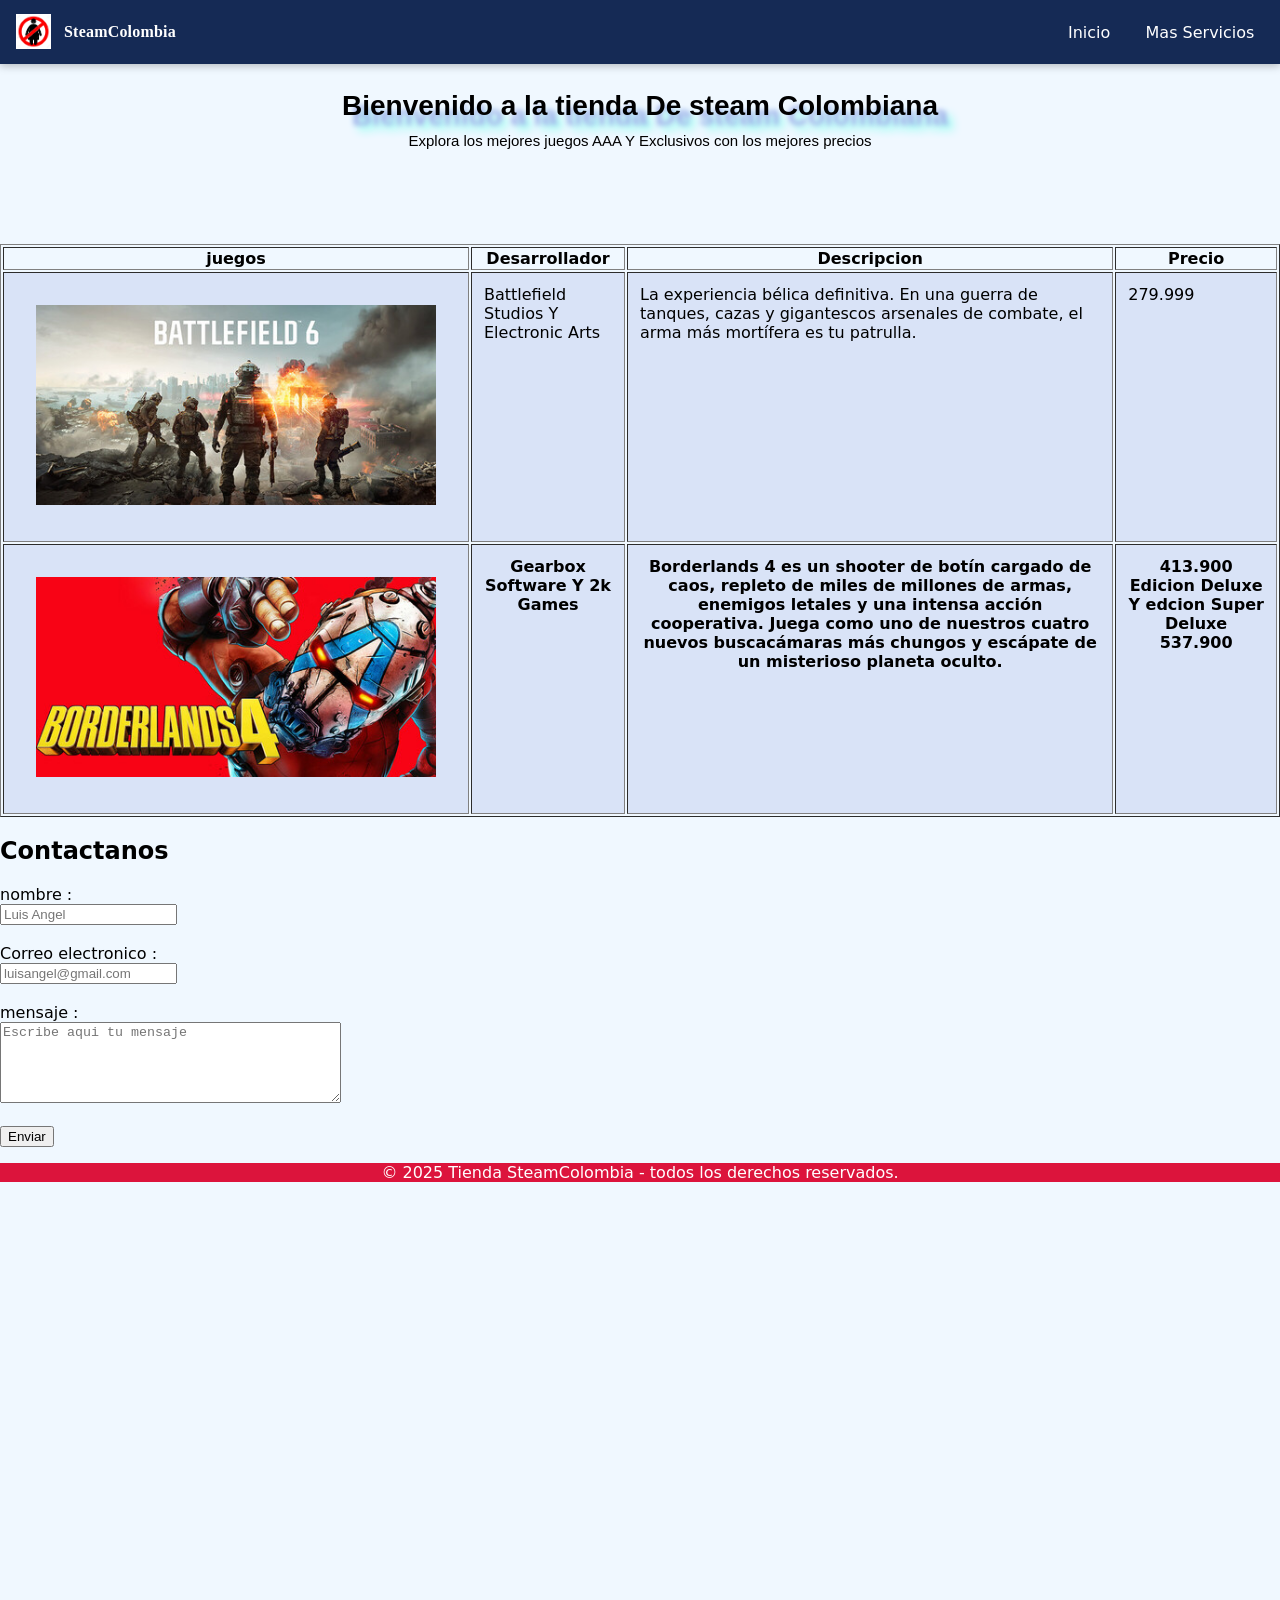
==== trabajo/index.html @ cc5e731d "Add files via upload" ====
<!DOCTYPE html>
<html lang="en">
<head>
    <meta charset="UTF-8">
    <meta name="viewport" content="width=device-width, initial-scale=1.0">
    <title>Tienda Tech - Inicio </title>
    <link rel="stylesheet" href="style.css">
</head>
<body id ="inicio">
    <main>
        <section id = "encabezado">
            <h2  id ="StCol">Bienvenido a la tienda De steam Colombiana</h2>
            <p id= "txt"> Explora los mejores juegos AAA Y Exclusivos con los mejores precios </p>     
        </section>
        <main>

        </main>
  <header class="top-panel">
    <div class="brand">
      <span class="logo"><img src="ProhGordas.jpg" width="35" height="35"></span>
      <span class="Steamcolom">SteamColombia</span>
    </div>

    <nav class="nav">
      <a href="index.html">Inicio</a>
      <a href="Juegos.html"> Mas Servicios</a>
    </nav>
  </header>
   
        <table border="1">
            <thead>
                <tr>
                    <th>juegos</th>
                    <th>Desarrollador</th>
                    <th>Descripcion</th>
                    <th>Precio</th>
                   
                </tr>
            </thead>

    <tbody id = "galeria-juegos">
         <tr>

          <td><img src="Battlefield 6.jpg"></td>
              <td>Battlefield Studios Y Electronic Arts</td>
              <td>La experiencia bélica definitiva. En una guerra de tanques, cazas y gigantescos arsenales de combate, el arma más mortífera es tu patrulla.</td>
              <td>279.999</td>    
          </tr>

          <tr>

             <td><img src="Boderlans.jpg"></td>
            <th>Gearbox Software Y 2k Games</th>
            <th>Borderlands 4 es un shooter de botín cargado de caos, repleto de miles de millones de armas, enemigos letales y una intensa acción cooperativa. Juega como uno de nuestros cuatro nuevos buscacámaras más chungos y escápate de un misterioso planeta oculto.</th>
            <th>413.900 Edicion Deluxe Y edcion Super Deluxe 537.900</th>
          </tr>
            </div>
     
     </tbody>
        
    </table>

      <h2> Contactanos</h2>
      <form >
        <label >nombre :</label><br>
         <input type="text" for="nombre" placeholder="Luis Angel"required><br><br>
        <label >Correo electronico :</label><br>
         <input type="email" for="correo" placeholder="luisangel@gmail.com"required><br><br>
         <label > mensaje : </label><br>
         <textarea name="mensaje " rows="5" cols="40" placeholder="Escribe aqui tu mensaje"></textarea><br><br>
         <input type="submit" value="Enviar">
      </form>
    <footer id="footer">
        <p>&copy;  2025 Tienda SteamColombia - todos los derechos reservados. </p>
    </footer>
    
</body>
</html>
---- trabajo/style.css ----
.galeria-juegos {
    display: flex; 
    
    justify-content: center; 
    
    flex-wrap: wrap; 
}

.galeria-juegos img {
    margin: 15px; 
    width: 300px;
    height: 200px;
}
 
.galeria-juegos h2 {
    text-align: center;
    width: 500px;
}
body 
{
  background-color :aliceblue
}
#inicio
{
  background-color: aliceblue;
}
#footer
{
  text-align: center;
  color: white;
  background-color: crimson;
}
#Sub
{
  text-align: center;
}

/*panel*/
#sub
{
  display: flex;
  justify-content: space-between;
  align-items: center;
  padding: 14px 24;
  background-color: crimson;
  color: white;
}


/* para el panel fijo */

:root {
  --bg: #152a55;
  --text: #ffffff;
  --accent: #e40b8d;
  --height: 64px;
}

body {
  margin: 0;
  font-family: system-ui, -apple-system, "Segoe UI", Roboto, "Helvetica Neue", Arial;
  min-height: 200vh; 
}

.top-panel {
  height: var(--height);
  background: var(--bg);
  color: var(--text);
  display: flex;
  align-items: center;
  justify-content: space-between;
  padding: 0 1rem;
  position: fixed; /* Fijo arriba */
  top: 0;
  left: 0;
  right: 0;
  z-index: 1000;
  box-shadow: 0 2px 8px rgba(0, 0, 0, 0.25);
}

.brand {
  display: flex;
  gap: 0.75rem;
  align-items: center;
  font-weight: 600;
  letter-spacing: 0.2px;
}

.brand .logo {
  width: 36px;
  height: 36px;
  border-radius: 8px;
  display: inline-block;
}

.nav {
  display: flex;
  gap: 1rem;
  align-items: center;
}

.nav a {
  color: var(--text);
  text-decoration: none;
  padding: 0.4rem 0.6rem;
  border-radius: 6px;
}

.nav a:hover {
  background: rgba(255, 255, 255, 0.06);
}

main {
  padding-top: calc(var(--height) + 1rem);
}

.Steamcolom{
  
  font-family: "Times New Roman", serif;
}
.Steamimagen
{
  display: flex; 
  justify-content: center; 
  flex-wrap: wrap; 
}
#encabezado{

  display: flex;
  flex-direction: column; 
  align-items: center;    
  text-align: center;     
  width: 100%;          
  justify-content: center;  
  flex-wrap: wrap; 
}
#galeria-juegos tr {
  background: #d9e3f7;
}
#galeria-juegos td,
#galeria-juegos th {
  padding: 12px;
  vertical-align: top;
}
#galeria-juegos img {
  text-align: center;
  margin: 20px;
  width: 400px;
  height: 200px;
  object-fit: cover;
}
#StCol {
   font-size: 28px;
  text-shadow: 2px 2px 5px #8fd3ff;
  margin: 10px 0 5px 0;
  text-shadow:
  10px 10px 5px rgb(161, 172, 233),
  15px 15px 10px rgb(133, 255, 237);
  font-family :'Lucida Sans', 'Lucida Sans Regular', 'Lucida Grande', 'Lucida Sans Unicode', Geneva, Verdana, sans-serif
}

#txt {

  font-family: 'lucida sans', 'lucida sans regular', 'lucida grande', 'lucida sans unicode', geneva, verdana, sans-serif;
  font-size: 15px;
  text-align: center;
  display: block;
  margin-top: 5px;
  

}
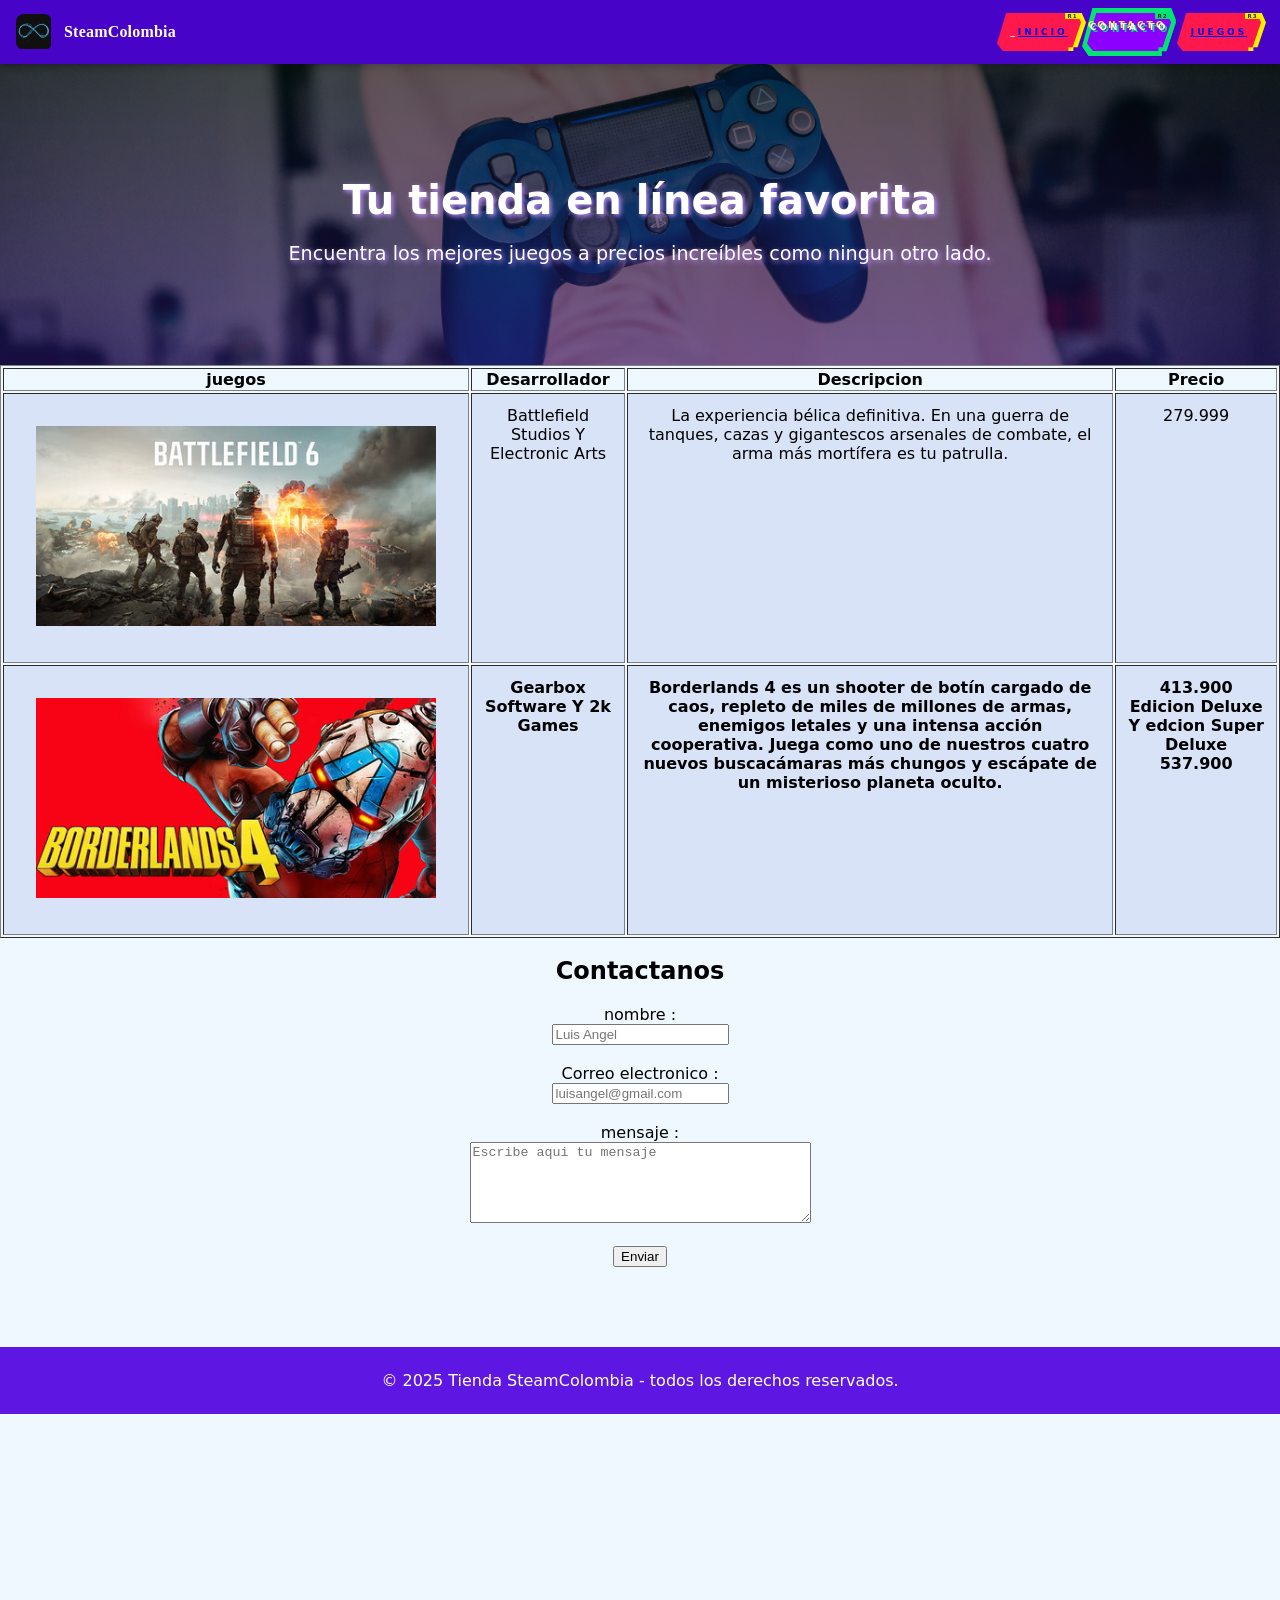
==== commit f92f646b: "Add files via upload" ====
--- a/trabajo/index.html
+++ b/trabajo/index.html
@@ -4,28 +4,52 @@
     <meta charset="UTF-8">
     <meta name="viewport" content="width=device-width, initial-scale=1.0">
     <title>Tienda Tech - Inicio </title>
-    <link rel="stylesheet" href="style.css">
+    <link rel="stylesheet" href="Inicio.css">
 </head>
 <body id ="inicio">
     <main>
-        <section id = "encabezado">
-            <h2  id ="StCol">Bienvenido a la tienda De steam Colombiana</h2>
-            <p id= "txt"> Explora los mejores juegos AAA Y Exclusivos con los mejores precios </p>     
-        </section>
         <main>
 
         </main>
   <header class="top-panel">
     <div class="brand">
-      <span class="logo"><img src="ProhGordas.jpg" width="35" height="35"></span>
+      <span class="logo"><img src="Img/Logo.jpg" width="35" height="35"></span>
       <span class="Steamcolom">SteamColombia</span>
+    </div> 
+<div class="container">
+  <div class="radio-wrapper">
+    <input class="input" name="btn" id="value-1" type="radio">
+    <div class="btn">
+      <span aria-hidden="">_</span><a href="index.html">Inicio</a>
+      <span class="btn__glitch" aria-hidden="">Inicio</span>
+      <label class="number">r1</label>
     </div>
+  </div><div class="radio-wrapper">
+  <input class="input" name="btn" id="value-2" type="radio" checked>
+  <div class="btn">
+    <a href="Contactanos.html">contacto</a><span aria-hidden="">_</span>
+    <span class="btn__glitch" aria-hidden="">Contacto</span>
+    <label class="number" for="value-2">r2</label>
+  </div>
+</div>
 
-    <nav class="nav">
-      <a href="index.html">Inicio</a>
-      <a href="Juegos.html"> Mas Servicios</a>
-    </nav>
+  <div class="radio-wrapper">
+    <input class="input" name="btn" id="value-3" type="radio">
+    <div class="btn">
+      <a href="Juegos.html">Juegos</a><span aria-hidden=""></span>
+      <span class="btn__glitch" aria-hidden="">Juegos</span>
+      <label class="number">r3</label>
+    </div> 
+  </div>
+</div>
+
+
+
   </header>
+    <section class="hero">
+      <h2>Tu tienda en línea favorita</h2>
+      <p>Encuentra los mejores juegos a precios increíbles como ningun otro lado.</p>
+    </section>
    
         <table border="1">
             <thead>
@@ -41,7 +65,7 @@
     <tbody id = "galeria-juegos">
          <tr>
 
-          <td><img src="Battlefield 6.jpg"></td>
+          <td><img src="Img/Battlefield 6.jpg"></td>
               <td>Battlefield Studios Y Electronic Arts</td>
               <td>La experiencia bélica definitiva. En una guerra de tanques, cazas y gigantescos arsenales de combate, el arma más mortífera es tu patrulla.</td>
               <td>279.999</td>    
@@ -49,19 +73,18 @@
 
           <tr>
 
-             <td><img src="Boderlans.jpg"></td>
+             <td><img src="Img/Boderlans.jpg" alt=""></td>
             <th>Gearbox Software Y 2k Games</th>
             <th>Borderlands 4 es un shooter de botín cargado de caos, repleto de miles de millones de armas, enemigos letales y una intensa acción cooperativa. Juega como uno de nuestros cuatro nuevos buscacámaras más chungos y escápate de un misterioso planeta oculto.</th>
             <th>413.900 Edicion Deluxe Y edcion Super Deluxe 537.900</th>
           </tr>
-            </div>
      
      </tbody>
         
-    </table>
+    </table> 
 
-      <h2> Contactanos</h2>
-      <form >
+      <h2 id="contactos" > Contactanos</h2>
+      <form  id="tabla" >
         <label >nombre :</label><br>
          <input type="text" for="nombre" placeholder="Luis Angel"required><br><br>
         <label >Correo electronico :</label><br>
@@ -73,6 +96,9 @@
     <footer id="footer">
         <p>&copy;  2025 Tienda SteamColombia - todos los derechos reservados. </p>
     </footer>
+
+    
+ 
     
 </body>
 </html>
--- a/trabajo/Inicio.css
+++ b/trabajo/Inicio.css
@@ -0,0 +1,402 @@
+body {
+  background-color: aliceblue;
+}
+
+#inicio {
+  background-color: aliceblue;
+}
+
+#footer {
+    text-align: center;
+    padding: 0.5rem;
+    background-color: var(--color-secundario);
+    color: white;
+    margin-top: 5rem;
+    background-color: #5e17e2;
+}
+
+#Sub {
+  text-align: center;
+}
+
+/* panel */
+#sub {
+  display: flex;
+  justify-content: space-between;
+  align-items: center;
+  padding: 14px 24;
+  background-color: crimson;
+  color: white;
+}
+
+/* para el panel fijo */
+:root {
+  --bg: #4803c8;
+  --text: #ffffff;
+  --height: 64px;
+  
+}
+
+body {
+  margin: 0;
+  font-family: system-ui, -apple-system, "Segoe UI", Roboto, "Helvetica Neue", Arial;
+  min-height: 200vh; 
+}
+
+.top-panel {
+  height: var(--height);
+  background: var(--bg);
+  color: var(--text);
+  display: flex;
+  align-items: center;
+  justify-content: space-between;
+  padding: 0 1rem;
+  position: fixed;
+  top: 0;
+  left: 0;
+  right: 0;
+  z-index: 1000;
+  box-shadow: 0 2px 8px rgba(0, 0, 0, 0.25);
+  
+}
+
+.brand {
+  display: flex;
+  gap: 0.75rem;
+  align-items: center;
+  font-weight: 600;
+  letter-spacing: 0.2px;
+}
+
+.brand .logo {
+  width: 36px;
+  height: 36px;
+  border-radius: 8px;
+  display: inline-block;
+  background: var(--accent);
+  overflow: hidden;
+}
+
+.nav {
+  display: flex;
+  gap: 1rem;
+  align-items: center;
+}
+
+.nav a {
+  color: var(--text);
+  text-decoration: none;
+  padding: 0.4rem 0.6rem;
+  border-radius: 6px;
+}
+
+.nav a:hover {
+  background: rgba(255, 255, 255, 0.06);
+}
+
+main {
+  padding-top: calc(var(--height) + 1rem);
+}
+
+.Steamcolom {
+  font-family: "Times New Roman", serif;
+}
+
+.Steamimagen {
+  display: flex; 
+  justify-content: center; 
+  flex-wrap: wrap; 
+}
+
+#encabezado {
+  display: flex;
+  flex-direction: column; 
+  align-items: center;    
+  text-align: center;     
+  width: 100%;          
+  justify-content: center;  
+  flex-wrap: wrap; 
+}
+
+#galeria-juegos tr {
+  background: #d9e3f7;
+  text-align: center;
+  vertical-align: top;
+}
+
+#galeria-juegos td,
+#galeria-juegos th {
+  padding: 12px;
+  vertical-align: top;
+}
+
+#galeria-juegos img {
+  text-align: center;
+  margin: 20px;
+  width: 400px;
+  height: 200px;
+  object-fit: cover;
+}
+
+#StCol {
+  font-size: 28px;
+  text-shadow: 2px 2px 5px #8fd3ff;
+  margin: 10px 0 5px 0;
+  text-shadow:
+  10px 10px 5px rgb(161, 172, 233),
+  15px 15px 10px rgb(133, 255, 237);
+  font-family: 'Lucida Sans', 'Lucida Sans Regular', 'Lucida Grande', 'Lucida Sans Unicode', Geneva, Verdana, sans-serif;
+}
+
+#txt {
+  font-family: 'lucida sans', 'lucida sans regular', 'lucida grande', 'lucida sans unicode', geneva, verdana, sans-serif;
+  font-size: 15px;
+  text-align: center;
+  display: block;
+  margin-top: 5px;
+}
+
+#tabla {
+  text-align: center;
+}
+
+#contactos {
+  text-align: center;
+}
+.hero {
+  background: linear-gradient(rgba(0, 0, 0, 0.6), rgba(40, 10, 93, 0.6)),
+  url(Img/Gamer.jpg) center/cover;
+  color: white;
+  text-align: center;
+  padding: 5rem 2rem;
+  text-shadow: 2px 2px 5px #ba8fff;
+  margin-top: -6rem;
+}
+
+.hero h2{
+    font-size: 2.5rem;
+    margin-bottom: 1rem;
+}
+.hero p{
+    font-size: 1.2rem;
+}
+
+
+/* From Uiverse.io by andrew-demchenk0 */ 
+.container {
+  display: flex;
+  flex-direction: row;
+}
+
+.radio-wrapper {
+  position: relative;
+  height: 38px;
+  width: 84px;
+  margin: 3px;
+}
+
+.radio-wrapper .input {
+  position: absolute;
+  height: 100%;
+  width: 100%;
+  margin: 0;
+  cursor: pointer;
+  z-index: 10;
+  opacity: 0;
+}
+
+.btn {
+  --primary: #ff184c;
+  --shadow-primary: #fded00;
+  --color: white;
+  --font-size: 9px;
+  --shadow-primary-hue: 180;
+  --shadow-secondary-hue: 60;
+  --shadow-secondary: hsl(var(--shadow-secondary-hue), 90%, 60%);
+  --clip: polygon(11% 0, 95% 0, 100% 25%, 90% 90%, 95% 90%, 85% 90%, 85% 100%, 7% 100%, 0 80%);
+  --border: 5px;
+  --shimmy-distance: 5;
+  --clip-one: polygon(0 2%, 100% 2%, 100% 95%, 95% 95%, 95% 90%, 85% 90%, 85% 95%, 8% 95%, 0 70%);
+  --clip-two: polygon(0 78%, 100% 78%, 100% 100%, 95% 100%, 95% 90%, 85% 90%, 85% 100%, 8% 100%, 0 78%);
+  --clip-three: polygon(0 44%, 100% 44%, 100% 54%, 95% 54%, 95% 54%, 85% 54%, 85% 54%, 8% 54%, 0 54%);
+  --clip-four: polygon(0 0, 100% 0, 100% 0, 95% 0, 95% 0, 85% 0, 85% 0, 8% 0, 0 0);
+  --clip-five: polygon(0 0, 100% 0, 100% 0, 95% 0, 95% 0, 85% 0, 85% 0, 8% 0, 0 0);
+  --clip-six: polygon(0 40%, 100% 40%, 100% 85%, 95% 85%, 95% 85%, 85% 85%, 85% 85%, 8% 85%, 0 70%);
+  --clip-seven: polygon(0 63%, 100% 63%, 100% 80%, 95% 80%, 95% 80%, 85% 80%, 85% 80%, 8% 80%, 0 70%);
+  color: var(--color);
+  text-transform: uppercase;
+  font-size: var(--font-size);
+  letter-spacing: 3px;
+  position: relative;
+  font-weight: 900;
+  width: 100%;
+  height: 100%;
+  line-height: 38px;
+  text-align: center;
+  transition: background 0.2s, 0.3s;
+}
+
+.input:checked + .btn {
+  --primary: #8B00FF;
+  --shadow-primary: #00e572;
+}
+
+.input:hover + .btn {
+  --primary: #cc133c;
+  --font-size: 11px;
+}
+
+.btn:after, .btn:before {
+  content: '';
+  position: absolute;
+  top: 0;
+  left: 0;
+  right: 0;
+  bottom: 0;
+  clip-path: var(--clip);
+  z-index: -1;
+}
+
+.btn:before {
+  background: var(--shadow-primary);
+  transform: translate(var(--border), 0);
+}
+
+.btn:after {
+  background: var(--primary);
+}
+
+.btn__tag {
+  position: absolute;
+  padding: 1px 4px;
+  letter-spacing: 1px;
+  line-height: 1;
+  bottom: -5%;
+  right: 5%;
+  font-weight: normal;
+  color: hsl(0, 0%, 0%);
+  font-size: var(--label-size);
+}
+
+.btn__glitch {
+  position: absolute;
+  top: calc(var(--border) * -1);
+  left: calc(var(--border) * -1);
+  right: calc(var(--border) * -1);
+  bottom: calc(var(--border) * -1);
+  background: var(--shadow-primary);
+  text-shadow: 2px 2px var(--shadow-primary), -2px -2px var(--shadow-secondary);
+  clip-path: var(--clip);
+  animation: glitch 2s infinite;
+  display: none;
+}
+
+.input:hover + .btn .btn__glitch {
+  display: block;
+}
+
+.input:checked + .btn .btn__glitch {
+  display: block;
+  animation: glitch 5s infinite;
+}
+
+.btn__glitch:before {
+  content: '';
+  position: absolute;
+  top: calc(var(--border) * 1);
+  right: calc(var(--border) * 1);
+  bottom: calc(var(--border) * 1);
+  left: calc(var(--border) * 1);
+  clip-path: var(--clip);
+  background: var(--primary);
+  z-index: -1;
+}
+ 
+@keyframes glitch {
+  0% {
+    clip-path: var(--clip-one);
+  }
+
+  2%, 8% {
+    clip-path: var(--clip-two);
+    transform: translate(calc(var(--shimmy-distance) * -1%), 0);
+  }
+
+  6% {
+    clip-path: var(--clip-two);
+    transform: translate(calc(var(--shimmy-distance) * 1%), 0);
+  }
+
+  9% {
+    clip-path: var(--clip-two);
+    transform: translate(0, 0);
+  }
+
+  10% {
+    clip-path: var(--clip-three);
+    transform: translate(calc(var(--shimmy-distance) * 1%), 0);
+  }
+
+  13% {
+    clip-path: var(--clip-three);
+    transform: translate(0, 0);
+  }
+
+  14%, 21% {
+    clip-path: var(--clip-four);
+    transform: translate(calc(var(--shimmy-distance) * 1%), 0);
+  }
+
+  25% {
+    clip-path: var(--clip-five);
+    transform: translate(calc(var(--shimmy-distance) * 1%), 0);
+  }
+
+  30% {
+    clip-path: var(--clip-five);
+    transform: translate(calc(var(--shimmy-distance) * -1%), 0);
+  }
+
+  35%, 45% {
+    clip-path: var(--clip-six);
+    transform: translate(calc(var(--shimmy-distance) * -1%));
+  }
+
+  40% {
+    clip-path: var(--clip-six);
+    transform: translate(calc(var(--shimmy-distance) * 1%));
+  }
+
+  50% {
+    clip-path: var(--clip-six);
+    transform: translate(0, 0);
+  }
+
+  55% {
+    clip-path: var(--clip-seven);
+    transform: translate(calc(var(--shimmy-distance) * 1%), 0);
+  }
+
+  60% {
+    clip-path: var(--clip-seven);
+    transform: translate(0, 0);
+  }
+
+  31%, 61%, 100% {
+    clip-path: var(--clip-four);
+  }
+}
+
+.number {
+  background: var(--shadow-primary);
+  color: #323232;
+  font-size: 5.5px;
+  font-weight: 700;
+  letter-spacing: 1px;
+  position: absolute;
+  width: 15px;
+  height: 6px;
+  top: 0;
+  left: 81%;
+  line-height: 6.2px;
+}
